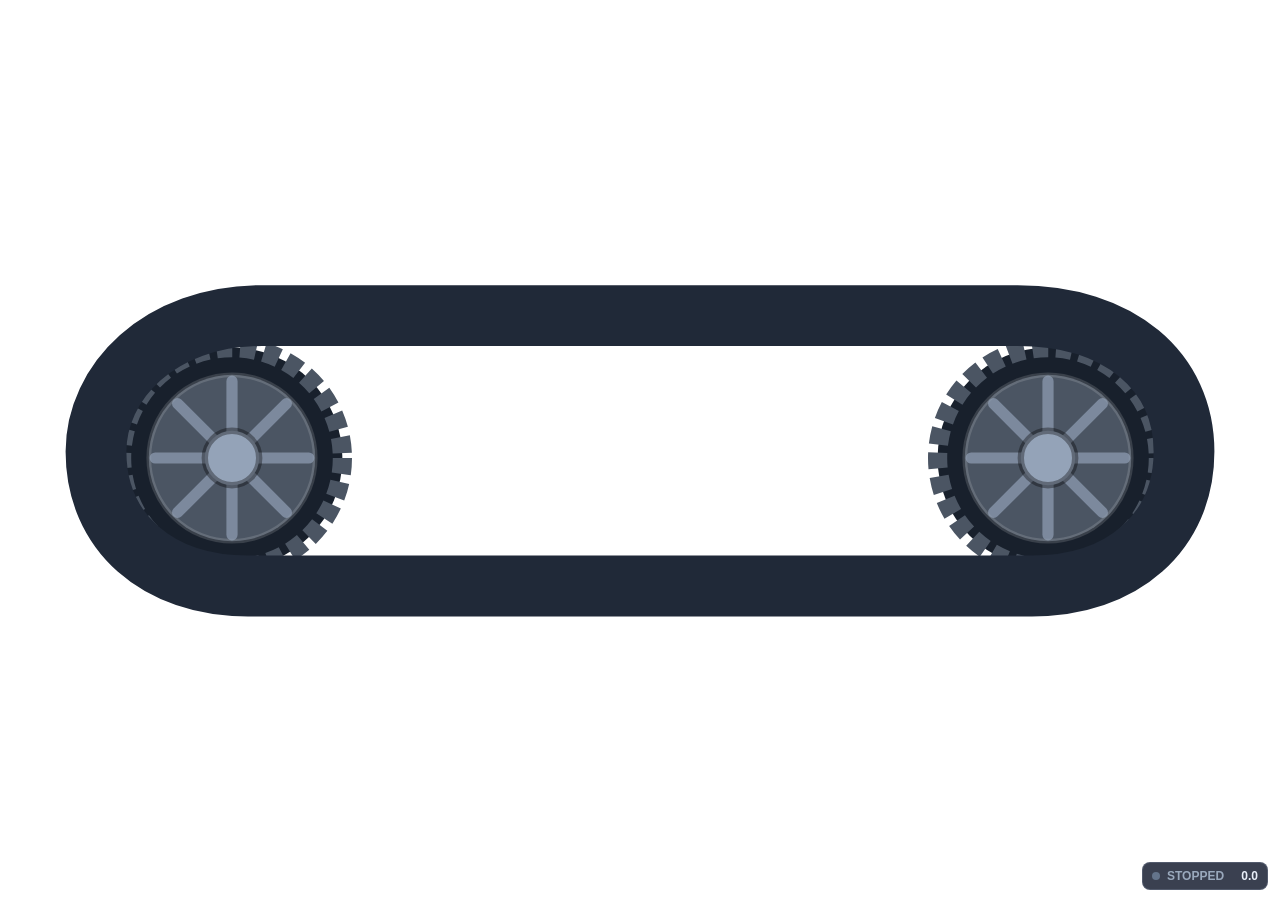
==== Animated_Track_Side_View/control/index.html @ dcdedf75 "Add side and top view animated track controls" ====
<!DOCTYPE html>
<html lang="en">
<head>
    <meta charset="utf-8">
    <title>Animated Track Side View</title>
    <meta name="viewport" content="width=device-width, initial-scale=1.0">

    <link rel="stylesheet" href="./styles.css">

    <script src="./js/webcc.mock.js"></script>
    <script src="./js/webcc.min.js"></script>
</head>

<body>
    <main id="trackApp" class="track-app">
        <svg id="trackSvg" class="track-svg" viewBox="0 0 800 300" preserveAspectRatio="xMidYMid meet"
             role="img" aria-labelledby="trackTitle trackDescription">
            <title id="trackTitle">Animated track side view</title>
            <desc id="trackDescription">Side view of a continuous vehicle track with rotating wheels.</desc>

            <g id="wheelAssembly" class="wheel-assembly">
                <g class="wheel wheel-rear" data-wheel-pitch-radius="97" data-wheel-cx="145" data-wheel-cy="155"
                   transform="rotate(0 145 155)">
                    <circle class="wheel-tyre sprocket-tyre" cx="145" cy="155" r="69"></circle>
                    <circle class="wheel-rim" cx="145" cy="155" r="52"></circle>
                    <path class="wheel-spokes" d="M145 107V203M97 155H193M111 121L179 189M179 121L111 189"></path>
                    <circle class="wheel-hub" cx="145" cy="155" r="17"></circle>
                </g>

                <g class="wheel wheel-front" data-wheel-pitch-radius="97" data-wheel-cx="655" data-wheel-cy="155"
                   transform="rotate(0 655 155)">
                    <circle class="wheel-tyre sprocket-tyre" cx="655" cy="155" r="69"></circle>
                    <circle class="wheel-rim" cx="655" cy="155" r="52"></circle>
                    <path class="wheel-spokes" d="M655 107V203M607 155H703M621 121L689 189M689 121L621 189"></path>
                    <circle class="wheel-hub" cx="655" cy="155" r="17"></circle>
                </g>
            </g>

            <path id="trackGuide" class="track-guide"
                  d="M160 54 L640 54 C710 54 752 96 752 151 C752 207 711 247 650 247 L150 247 C89 247 48 207 48 151 C48 103 89 54 160 54 Z"></path>
            <path class="track-belt"
                  d="M164 66 L636 66 C700 66 740 101 740 151 C740 201 702 235 645 235 L155 235 C98 235 60 201 60 151 C60 108 99 66 164 66 Z"></path>
            <g id="treadAssembly" class="tread-assembly"></g>
        </svg>

        <section id="statusPanel" class="status-panel" aria-live="polite">
            <span id="statusDot" class="status-dot"></span>
            <span id="stateText" class="state-text">STOPPED</span>
            <span id="speedText" class="speed-text">0.0</span>
        </section>

        <div id="alarmBadge" class="alarm-badge">ALARM</div>
    </main>

    <script src="./code.js"></script>
</body>
</html>
---- Animated_Track_Side_View/control/styles.css ----
:root {
    --background-color: rgba(0, 0, 0, 0);
    --track-color: rgba(32, 41, 56, 1);
    --tread-color: rgba(59, 70, 87, 1);
    --wheel-color: rgba(75, 85, 99, 1);
    --wheel-inner-color: rgba(24, 32, 44, 1);
    --hub-color: rgba(148, 163, 184, 1);
    --accent-color: rgba(56, 189, 248, 1);
    --alarm-color: rgba(239, 68, 68, 1);
    --text-color: #e8eef8;
    --muted-color: #9aa9bd;
}

* {
    box-sizing: border-box;
}

html,
body {
    width: 100%;
    height: 100%;
    margin: 0;
    overflow: hidden;
    background: transparent;
    font-family: "Siemens Sans", Arial, Helvetica, sans-serif;
    user-select: none;
    -webkit-user-select: none;
}

.track-app {
    position: relative;
    width: 100%;
    height: 100%;
    min-width: 1px;
    min-height: 1px;
    overflow: hidden;
    background: var(--background-color);
    color: var(--text-color);
}

.track-svg {
    display: block;
    width: 100%;
    height: 100%;
}

.track-guide {
    fill: none;
    stroke: none;
}

.track-belt {
    fill: none;
    stroke: var(--track-color);
    stroke-width: 38;
    stroke-linejoin: round;
    stroke-linecap: round;
}

.tread-plate {
    fill: var(--tread-color);
    stroke: rgba(255, 255, 255, 0.16);
    stroke-width: 2;
}

.wheel-tyre {
    fill: var(--wheel-inner-color);
    stroke: var(--wheel-color);
    stroke-width: 9;
}

.sprocket-tyre {
    stroke-width: 12;
    stroke-dasharray: 10 5;
}

.wheel-rim {
    fill: var(--wheel-color);
    stroke: rgba(255, 255, 255, 0.14);
    stroke-width: 3;
}

.wheel-spokes {
    fill: none;
    stroke: var(--hub-color);
    stroke-width: 7;
    stroke-linecap: round;
    opacity: 0.68;
}

.wheel-hub {
    fill: var(--hub-color);
    stroke: rgba(0, 0, 0, 0.35);
    stroke-width: 4;
}

.status-panel.hidden {
    display: none;
}

.status-panel {
    position: absolute;
    right: 12px;
    bottom: 10px;
    display: flex;
    align-items: center;
    gap: 7px;
    min-width: 126px;
    padding: 6px 9px;
    border: 1px solid rgba(148, 163, 184, 0.28);
    border-radius: 8px;
    color: var(--text-color);
    background: rgba(15, 23, 42, 0.82);
    font-size: 12px;
    font-variant-numeric: tabular-nums;
    pointer-events: none;
}

.status-dot {
    width: 8px;
    height: 8px;
    flex: 0 0 auto;
    border-radius: 50%;
    background: #64748b;
    box-shadow: 0 0 0 rgba(0, 0, 0, 0);
}

.track-app.moving .status-dot {
    background: var(--accent-color);
    box-shadow: 0 0 8px var(--accent-color);
}

.state-text {
    flex: 1 1 auto;
    color: var(--muted-color);
    font-weight: 700;
}

.speed-text {
    color: var(--text-color);
    font-weight: 700;
}

.alarm-badge {
    position: absolute;
    top: 9px;
    right: 11px;
    display: none;
    padding: 4px 8px;
    border: 1px solid var(--alarm-color);
    border-radius: 6px;
    color: #fff;
    background: var(--alarm-color);
    font-size: 11px;
    font-weight: 800;
    letter-spacing: 0.8px;
    pointer-events: none;
}

.track-app.alarm .alarm-badge {
    display: block;
}

.track-app.alarm .track-svg {
    filter: drop-shadow(0 0 7px var(--alarm-color));
}

.track-app.alarm .status-dot {
    background: var(--alarm-color);
    box-shadow: 0 0 8px var(--alarm-color);
}

.track-app.disabled .track-svg {
    opacity: 0.62;
}

@media (max-width: 420px), (max-height: 170px) {
    .status-panel {
        right: 6px;
        bottom: 5px;
        min-width: 100px;
        padding: 4px 6px;
        font-size: 10px;
    }

    .alarm-badge {
        top: 5px;
        right: 6px;
        font-size: 9px;
    }
}
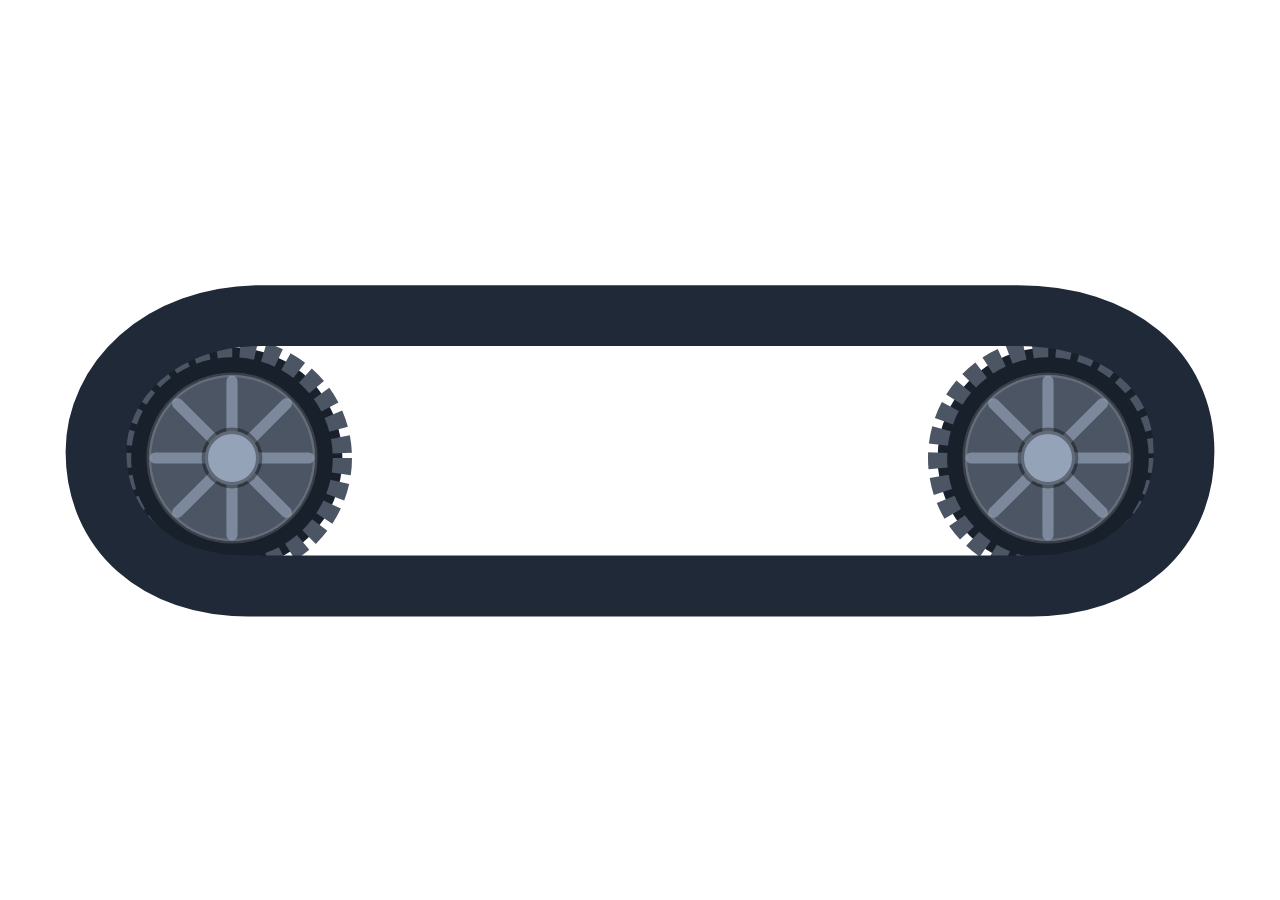
==== commit b5c4b069: "Remove track status panels" ====
--- a/Animated_Track_Side_View/control/index.html
+++ b/Animated_Track_Side_View/control/index.html
@@ -43,12 +43,6 @@
             <g id="treadAssembly" class="tread-assembly"></g>
         </svg>
 
-        <section id="statusPanel" class="status-panel" aria-live="polite">
-            <span id="statusDot" class="status-dot"></span>
-            <span id="stateText" class="state-text">STOPPED</span>
-            <span id="speedText" class="speed-text">0.0</span>
-        </section>
-
         <div id="alarmBadge" class="alarm-badge">ALARM</div>
     </main>
 
--- a/Animated_Track_Side_View/control/styles.css
+++ b/Animated_Track_Side_View/control/styles.css
@@ -94,53 +94,6 @@
     stroke-width: 4;
 }
 
-.status-panel.hidden {
-    display: none;
-}
-
-.status-panel {
-    position: absolute;
-    right: 12px;
-    bottom: 10px;
-    display: flex;
-    align-items: center;
-    gap: 7px;
-    min-width: 126px;
-    padding: 6px 9px;
-    border: 1px solid rgba(148, 163, 184, 0.28);
-    border-radius: 8px;
-    color: var(--text-color);
-    background: rgba(15, 23, 42, 0.82);
-    font-size: 12px;
-    font-variant-numeric: tabular-nums;
-    pointer-events: none;
-}
-
-.status-dot {
-    width: 8px;
-    height: 8px;
-    flex: 0 0 auto;
-    border-radius: 50%;
-    background: #64748b;
-    box-shadow: 0 0 0 rgba(0, 0, 0, 0);
-}
-
-.track-app.moving .status-dot {
-    background: var(--accent-color);
-    box-shadow: 0 0 8px var(--accent-color);
-}
-
-.state-text {
-    flex: 1 1 auto;
-    color: var(--muted-color);
-    font-weight: 700;
-}
-
-.speed-text {
-    color: var(--text-color);
-    font-weight: 700;
-}
-
 .alarm-badge {
     position: absolute;
     top: 9px;
@@ -165,24 +118,11 @@
     filter: drop-shadow(0 0 7px var(--alarm-color));
 }
 
-.track-app.alarm .status-dot {
-    background: var(--alarm-color);
-    box-shadow: 0 0 8px var(--alarm-color);
-}
-
 .track-app.disabled .track-svg {
     opacity: 0.62;
 }
 
 @media (max-width: 420px), (max-height: 170px) {
-    .status-panel {
-        right: 6px;
-        bottom: 5px;
-        min-width: 100px;
-        padding: 4px 6px;
-        font-size: 10px;
-    }
-
     .alarm-badge {
         top: 5px;
         right: 6px;
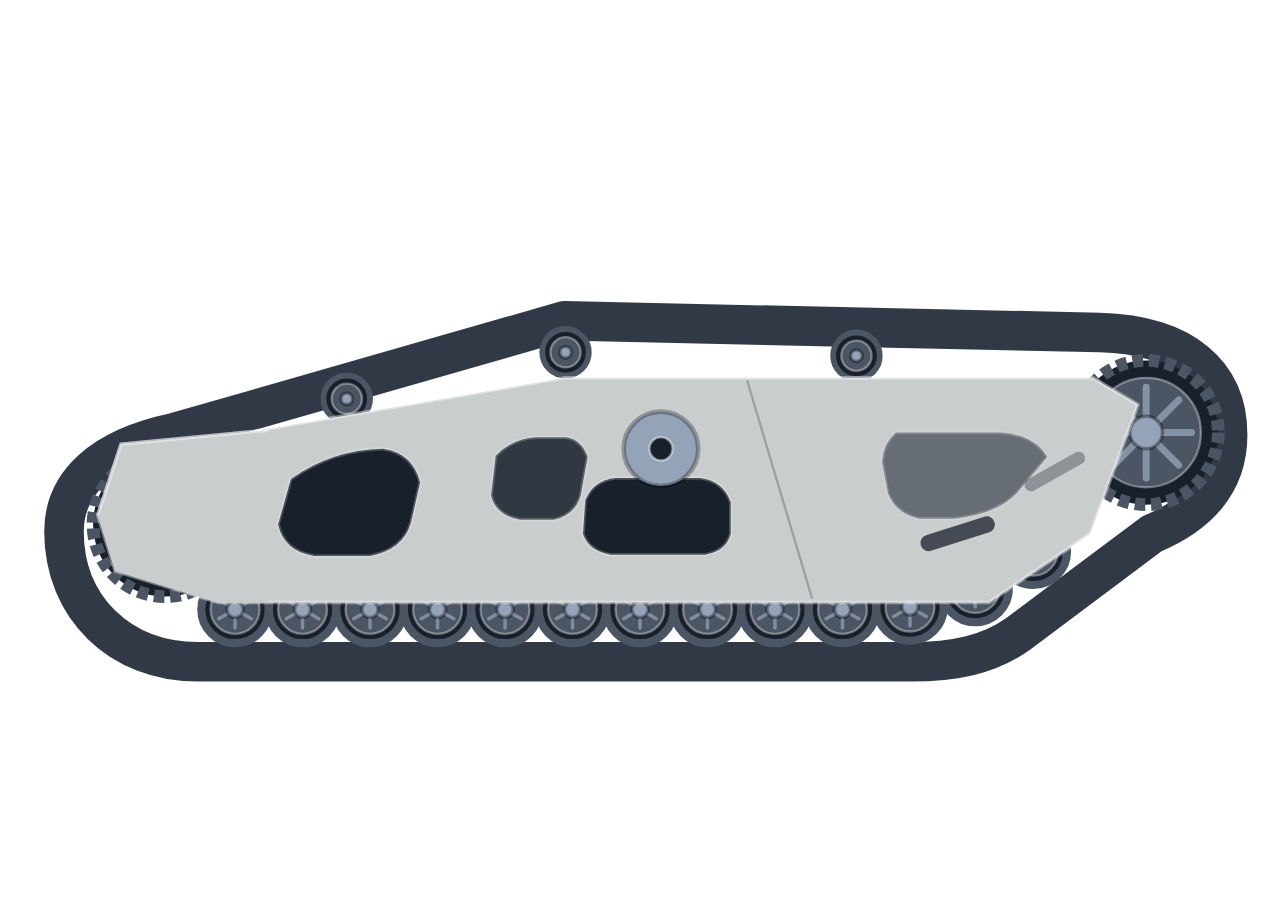
==== commit 811e06d2: "Refine animated track side view Match the side-view geometry and component layering more closely to " ====
--- a/Animated_Track_Side_View/control/index.html
+++ b/Animated_Track_Side_View/control/index.html
@@ -13,34 +13,98 @@
 
 <body>
     <main id="trackApp" class="track-app">
-        <svg id="trackSvg" class="track-svg" viewBox="0 0 800 300" preserveAspectRatio="xMidYMid meet"
+        <svg id="trackSvg" class="track-svg" viewBox="0 0 1100 440" preserveAspectRatio="xMidYMid meet"
              role="img" aria-labelledby="trackTitle trackDescription">
             <title id="trackTitle">Animated track side view</title>
-            <desc id="trackDescription">Side view of a continuous vehicle track with rotating wheels.</desc>
+            <desc id="trackDescription">Side view of an asymmetric continuous vehicle track with rotating sprockets and road wheels.</desc>
+
+            <defs>
+                <g id="sprocketShape">
+                    <circle class="wheel-tyre sprocket-tyre" cx="0" cy="0" r="62"></circle>
+                    <circle class="wheel-rim" cx="0" cy="0" r="47"></circle>
+                    <path class="wheel-spokes" d="M0-39V39M-39 0H39M-28-28L28 28M28-28L-28 28"></path>
+                    <circle class="wheel-hub" cx="0" cy="0" r="14"></circle>
+                </g>
+                <g id="roadWheelShape">
+                    <circle class="wheel-tyre" cx="0" cy="0" r="29"></circle>
+                    <circle class="wheel-rim" cx="0" cy="0" r="21"></circle>
+                    <path class="road-wheel-spokes" d="M0-16V16M-14-8L14 8M14-8L-14 8"></path>
+                    <circle class="wheel-hub" cx="0" cy="0" r="7"></circle>
+                </g>
+                <g id="returnRollerShape">
+                    <circle class="wheel-tyre return-roller-tyre" cx="0" cy="0" r="20"></circle>
+                    <circle class="wheel-rim" cx="0" cy="0" r="13"></circle>
+                    <circle class="wheel-hub" cx="0" cy="0" r="5"></circle>
+                </g>
+            </defs>
+
+            <path class="track-belt"
+                  d="M150 205 L485 109 L945 119 C1018 121 1055 155 1055 207 C1055 250 1028 276 990 292 L875 378 C850 396 820 402 782 402 L170 402 C103 402 55 355 55 290 C55 248 88 218 150 205 Z"></path>
 
             <g id="wheelAssembly" class="wheel-assembly">
-                <g class="wheel wheel-rear" data-wheel-pitch-radius="97" data-wheel-cx="145" data-wheel-cy="155"
-                   transform="rotate(0 145 155)">
-                    <circle class="wheel-tyre sprocket-tyre" cx="145" cy="155" r="69"></circle>
-                    <circle class="wheel-rim" cx="145" cy="155" r="52"></circle>
-                    <path class="wheel-spokes" d="M145 107V203M97 155H193M111 121L179 189M179 121L111 189"></path>
-                    <circle class="wheel-hub" cx="145" cy="155" r="17"></circle>
-                </g>
+                <use href="#sprocketShape" x="142" y="284" class="wheel wheel-rear"
+                     data-wheel-pitch-radius="73" data-wheel-cx="142" data-wheel-cy="284"></use>
+                <use href="#sprocketShape" x="985" y="205" class="wheel wheel-front"
+                     data-wheel-pitch-radius="80" data-wheel-cx="985" data-wheel-cy="205"></use>
 
-                <g class="wheel wheel-front" data-wheel-pitch-radius="97" data-wheel-cx="655" data-wheel-cy="155"
-                   transform="rotate(0 655 155)">
-                    <circle class="wheel-tyre sprocket-tyre" cx="655" cy="155" r="69"></circle>
-                    <circle class="wheel-rim" cx="655" cy="155" r="52"></circle>
-                    <path class="wheel-spokes" d="M655 107V203M607 155H703M621 121L689 189M689 121L621 189"></path>
-                    <circle class="wheel-hub" cx="655" cy="155" r="17"></circle>
-                </g>
+                <use href="#roadWheelShape" x="202" y="357" class="wheel road-wheel"
+                     data-wheel-pitch-radius="29" data-wheel-cx="202" data-wheel-cy="357"></use>
+                <use href="#roadWheelShape" x="260" y="357" class="wheel road-wheel"
+                     data-wheel-pitch-radius="29" data-wheel-cx="260" data-wheel-cy="357"></use>
+                <use href="#roadWheelShape" x="318" y="357" class="wheel road-wheel"
+                     data-wheel-pitch-radius="29" data-wheel-cx="318" data-wheel-cy="357"></use>
+                <use href="#roadWheelShape" x="376" y="357" class="wheel road-wheel"
+                     data-wheel-pitch-radius="29" data-wheel-cx="376" data-wheel-cy="357"></use>
+                <use href="#roadWheelShape" x="434" y="357" class="wheel road-wheel"
+                     data-wheel-pitch-radius="29" data-wheel-cx="434" data-wheel-cy="357"></use>
+                <use href="#roadWheelShape" x="492" y="357" class="wheel road-wheel"
+                     data-wheel-pitch-radius="29" data-wheel-cx="492" data-wheel-cy="357"></use>
+                <use href="#roadWheelShape" x="550" y="357" class="wheel road-wheel"
+                     data-wheel-pitch-radius="29" data-wheel-cx="550" data-wheel-cy="357"></use>
+                <use href="#roadWheelShape" x="608" y="357" class="wheel road-wheel"
+                     data-wheel-pitch-radius="29" data-wheel-cx="608" data-wheel-cy="357"></use>
+                <use href="#roadWheelShape" x="666" y="357" class="wheel road-wheel"
+                     data-wheel-pitch-radius="29" data-wheel-cx="666" data-wheel-cy="357"></use>
+                <use href="#roadWheelShape" x="724" y="357" class="wheel road-wheel"
+                     data-wheel-pitch-radius="29" data-wheel-cx="724" data-wheel-cy="357"></use>
+                <use href="#roadWheelShape" x="782" y="355" class="wheel road-wheel"
+                     data-wheel-pitch-radius="29" data-wheel-cx="782" data-wheel-cy="355"></use>
+                <use href="#roadWheelShape" x="838" y="339" class="wheel road-wheel"
+                     data-wheel-pitch-radius="29" data-wheel-cx="838" data-wheel-cy="339"></use>
+                <use href="#roadWheelShape" x="888" y="307" class="wheel road-wheel"
+                     data-wheel-pitch-radius="29" data-wheel-cx="888" data-wheel-cy="307"></use>
+
+                <use href="#returnRollerShape" x="298" y="176" class="wheel return-roller"
+                     data-wheel-pitch-radius="20" data-wheel-cx="298" data-wheel-cy="176"></use>
+                <use href="#returnRollerShape" x="486" y="136" class="wheel return-roller"
+                     data-wheel-pitch-radius="20" data-wheel-cx="486" data-wheel-cy="136"></use>
+                <use href="#returnRollerShape" x="736" y="139" class="wheel return-roller"
+                     data-wheel-pitch-radius="20" data-wheel-cx="736" data-wheel-cy="139"></use>
+            </g>
+
+            <g class="side-guard" aria-hidden="true">
+                <path class="guard-panel"
+                      d="M104 215 L218 204 L485 158 L939 158 L978 181 L937 292 L850 351 L187 351 L99 324 L84 276 Z"></path>
+                <path class="guard-seam" d="M642 160 L698 348"></path>
+                <path class="guard-opening" d="M250 245 Q285 220 329 219 Q355 223 361 248 L353 283 Q346 306 318 311 L270 311 Q244 307 239 284 Z"></path>
+                <path class="guard-opening" d="M503 263 Q510 246 529 244 H602 Q622 247 628 265 V292 Q624 307 606 310 H525 Q506 307 501 292 Z"></path>
+                <path class="guard-opening small-opening" d="M426 225 Q440 210 461 209 H486 Q500 211 505 226 L499 259 Q494 276 476 280 H447 Q426 276 422 259 Z"></path>
+                <circle class="access-ring" cx="568" cy="219" r="32"></circle>
+                <circle class="access-hub" cx="568" cy="219" r="10"></circle>
+                <path class="guard-opening drive-opening"
+                      d="M770 205 H860 Q889 207 900 226 L874 257 Q857 275 820 279 H790 Q770 275 763 257 L758 230 Q759 214 770 205 Z"></path>
+                <path class="inspection-slot" d="M798 300 L848 284"></path>
+                <path class="inspection-slot short-slot" d="M886 250 L927 227"></path>
             </g>
 
             <path id="trackGuide" class="track-guide"
-                  d="M160 54 L640 54 C710 54 752 96 752 151 C752 207 711 247 650 247 L150 247 C89 247 48 207 48 151 C48 103 89 54 160 54 Z"></path>
-            <path class="track-belt"
-                  d="M164 66 L636 66 C700 66 740 101 740 151 C740 201 702 235 645 235 L155 235 C98 235 60 201 60 151 C60 108 99 66 164 66 Z"></path>
+                  d="M150 205 L485 109 L945 119 C1018 121 1055 155 1055 207 C1055 250 1028 276 990 292 L875 378 C850 396 820 402 782 402 L170 402 C103 402 55 355 55 290 C55 248 88 218 150 205 Z"></path>
             <g id="treadAssembly" class="tread-assembly"></g>
+            <g class="rear-track-cover" aria-hidden="true">
+                <path class="rear-track-occluder"
+                      d="M104 215 L230 203 L230 351 L187 351 L99 324 L84 276 Z"></path>
+                <path class="rear-track-cover-edge" d="M84 276 L104 215 L230 203"></path>
+            </g>
         </svg>
 
         <div id="alarmBadge" class="alarm-badge">ALARM</div>
--- a/Animated_Track_Side_View/control/styles.css
+++ b/Animated_Track_Side_View/control/styles.css
@@ -5,6 +5,7 @@
     --wheel-color: rgba(75, 85, 99, 1);
     --wheel-inner-color: rgba(24, 32, 44, 1);
     --hub-color: rgba(148, 163, 184, 1);
+    --guard-color: rgba(201, 205, 206, 1);
     --accent-color: rgba(56, 189, 248, 1);
     --alarm-color: rgba(239, 68, 68, 1);
     --text-color: #e8eef8;
@@ -42,6 +43,7 @@
     display: block;
     width: 100%;
     height: 100%;
+    transform-origin: center center;
 }
 
 .track-guide {
@@ -52,46 +54,122 @@
 .track-belt {
     fill: none;
     stroke: var(--track-color);
-    stroke-width: 38;
+    stroke-width: 34;
     stroke-linejoin: round;
     stroke-linecap: round;
+    opacity: 0.92;
 }
 
 .tread-plate {
     fill: var(--tread-color);
     stroke: rgba(255, 255, 255, 0.16);
-    stroke-width: 2;
+    stroke-width: 1.5;
 }
 
 .wheel-tyre {
     fill: var(--wheel-inner-color);
     stroke: var(--wheel-color);
-    stroke-width: 9;
+    stroke-width: 7;
 }
 
 .sprocket-tyre {
-    stroke-width: 12;
-    stroke-dasharray: 10 5;
+    stroke-width: 11;
+    stroke-dasharray: 9 5;
 }
 
 .wheel-rim {
     fill: var(--wheel-color);
-    stroke: rgba(255, 255, 255, 0.14);
-    stroke-width: 3;
+    stroke: rgba(255, 255, 255, 0.36);
+    stroke-width: 2;
 }
 
 .wheel-spokes {
     fill: none;
     stroke: var(--hub-color);
-    stroke-width: 7;
-    stroke-linecap: round;
-    opacity: 0.68;
+    stroke-width: 6;
+    stroke-linecap: round;
+    opacity: 0.78;
+}
+
+.road-wheel-spokes {
+    fill: none;
+    stroke: var(--hub-color);
+    stroke-width: 3;
+    stroke-linecap: round;
+    opacity: 0.72;
 }
 
 .wheel-hub {
     fill: var(--hub-color);
     stroke: rgba(0, 0, 0, 0.35);
+    stroke-width: 3;
+}
+
+.return-roller-tyre {
+    stroke-width: 5;
+}
+
+.guard-panel {
+    fill: var(--guard-color);
+    stroke: rgba(255, 255, 255, 0.42);
+    stroke-width: 3;
+    stroke-linejoin: round;
+}
+
+.guard-seam {
+    fill: none;
+    stroke: rgba(0, 0, 0, 0.22);
+    stroke-width: 2;
+}
+
+.guard-opening {
+    fill: var(--wheel-inner-color);
+    stroke: rgba(255, 255, 255, 0.22);
+    stroke-width: 3;
+}
+
+.small-opening {
+    opacity: 0.86;
+}
+
+.drive-opening {
+    opacity: 0.55;
+}
+
+.access-ring {
+    fill: var(--hub-color);
+    stroke: rgba(0, 0, 0, 0.28);
     stroke-width: 4;
+}
+
+.access-hub {
+    fill: var(--wheel-inner-color);
+    stroke: rgba(255, 255, 255, 0.48);
+    stroke-width: 2;
+}
+
+.inspection-slot {
+    fill: none;
+    stroke: var(--wheel-inner-color);
+    stroke-width: 14;
+    stroke-linecap: round;
+    opacity: 0.75;
+}
+
+.short-slot {
+    stroke-width: 11;
+    opacity: 0.34;
+}
+
+.rear-track-occluder {
+    fill: var(--guard-color);
+}
+
+.rear-track-cover-edge {
+    fill: none;
+    stroke: rgba(255, 255, 255, 0.42);
+    stroke-width: 3;
+    stroke-linejoin: round;
 }
 
 .alarm-badge {
